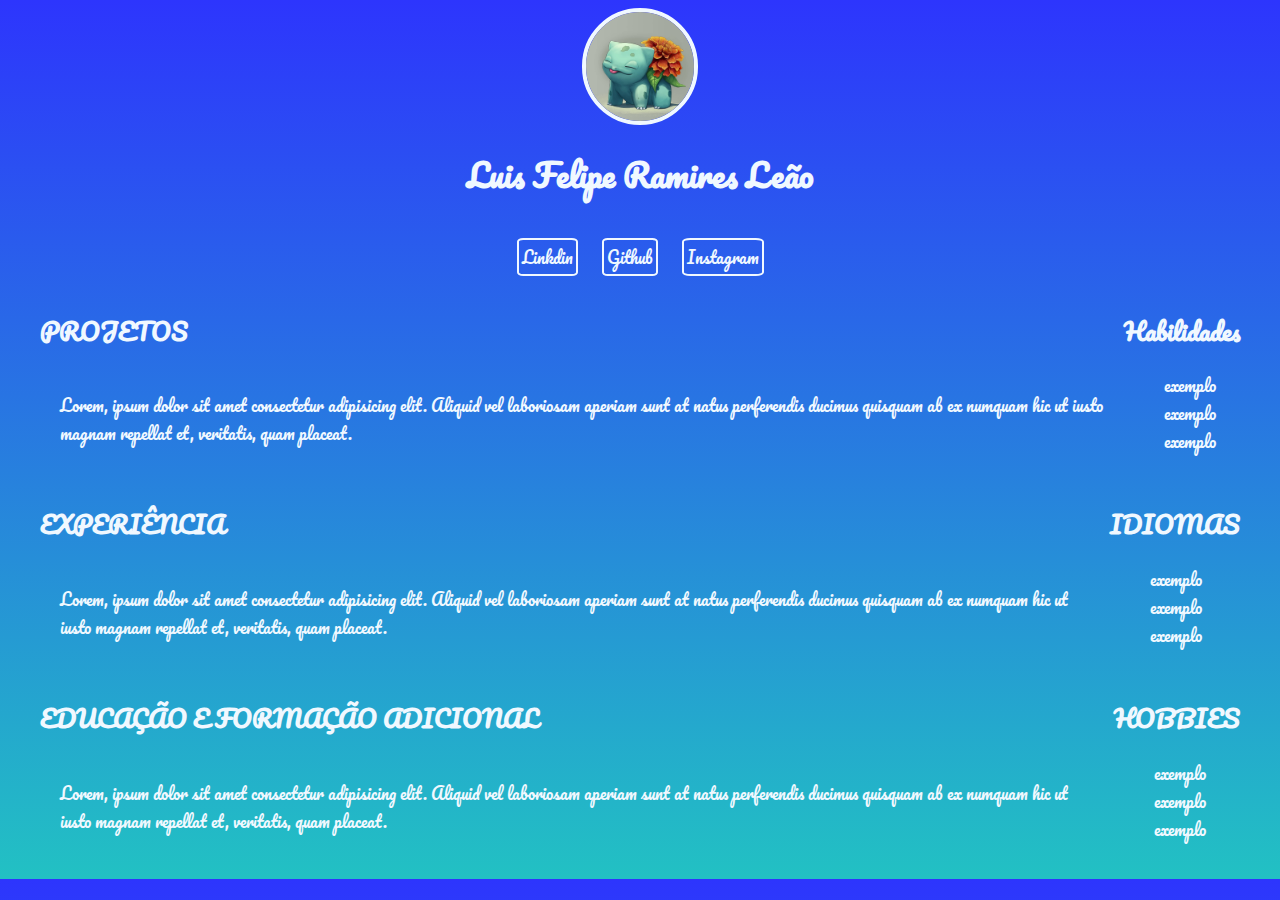
==== curriculo.html @ 18528fd4 "Desafio proposto e avançando no curso" ====
<!DOCTYPE html>
<html lang="pt-br">
  <head>
    <meta charset="UTF-8" />
    <meta http-equiv="X-UA-Compatible" content="IE=edge" />
    <meta name="viewport" content="width=device-width, initial-scale=1.0" />
    <link rel="stylesheet" href="./style/curriculo.css" />
    <title>Curriculo</title>
  </head>
  <body>
    <header class="cabecalho">
      <div class="container">
        <section class="cabecalho__perfil">
          <img
            class="cabecalho__imagem__perfil"
            src="./img/buba2.jpg"
            alt="imagem de perfil"
          />
          <h1 class="cabecalho__perfil__nome">Luis Felipe Ramires Leão</h1>
        </section>
        <nav class="cabecalho__menu">
          <a class="cabecalho__menu__link" href="">Linkdin</a>
          <a class="cabecalho__menu__link" href="">Github</a>
          <a class="cabecalho__menu__link" href="">Instagram</a>
        </nav>
      </div>
    </header>

    <main>
      <div class="container">
        <section class="conteudo">
          <div>
            <h2 class="conteudo__titulo">PROJETOS</h2>
            <p class="conteudo__texto">
              Lorem, ipsum dolor sit amet consectetur adipisicing elit. Aliquid
              vel laboriosam aperiam sunt at natus perferendis ducimus quisquam
              ab ex numquam hic ut iusto magnam repellat et, veritatis, quam
              placeat.
            </p>
          </div>
          <div>
            <h2 class="conteudo__titulo">Habilidades</h2>
            <ul class="lista">
              <li class="lista__item">exemplo</li>
              <li class="lista__item">exemplo</li>
              <li class="lista__item">exemplo</li>
            </ul>
          </div>
        </section>
      </div>

      <div class="container">
        <section class="conteudo">
          <div>
            <h2 class="conteudo__titulo">EXPERIÊNCIA</h2>
            <p class="conteudo__texto">
              Lorem, ipsum dolor sit amet consectetur adipisicing elit. Aliquid
              vel laboriosam aperiam sunt at natus perferendis ducimus quisquam
              ab ex numquam hic ut iusto magnam repellat et, veritatis, quam
              placeat.
            </p>
          </div>
          <div>
            <h2 class="conteudo__titulo">IDIOMAS</h2>
            <ul class="lista">
              <li class="lista__item">exemplo</li>
              <li class="lista__item">exemplo</li>
              <li class="lista__item">exemplo</li>
            </ul>
          </div>
        </section>
      </div>

      <div class="container">
        <section class="conteudo">
          <div>
            <h2 class="conteudo__titulo">EDUCAÇÃO E FORMAÇÃO ADICIONAL</h2>
            <p class="conteudo__texto">
              Lorem, ipsum dolor sit amet consectetur adipisicing elit. Aliquid
              vel laboriosam aperiam sunt at natus perferendis ducimus quisquam
              ab ex numquam hic ut iusto magnam repellat et, veritatis, quam
              placeat.
            </p>
          </div>
          <div>
            <h2 class="conteudo__titulo">HOBBIES</h2>
            <ul class="lista">
              <li class="lista__item">exemplo</li>
              <li class="lista__item">exemplo</li>
              <li class="lista__item">exemplo</li>
            </ul>
          </div>
        </section>
      </div>
    </main>

    <footer></footer>
  </body>
</html>
---- style/curriculo.css ----
@import url('https://fonts.googleapis.com/css2?family=Montserrat:wght@100;200;300;400;500;600;700;800;900&family=Pacifico&family=Roboto+Mono:wght@100;200;300;400;500;600;700&display=swap');

:root {
   --background-color: background: rgb(34,193,195);
   background: linear-gradient(0deg, rgba(34,193,195,1) 0%, rgba(45,53,253,1) 100%);
  --hover-color: #0e5bf1;
  --text-color: #f0f8ff;
}

body {
  box-sizing: border-box;

  background: var(--background-color);
}

.container {
  max-width: 1200px;
  margin: 0 auto;
}
.cabecalho {
  display: flex;
}

.cabecalho__perfil {
  display: flex;
  flex-direction: column;
  align-items: center;
}

.cabecalho__perfil__nome {
  color: var(--text-color);
  font-family: 'Pacifico', cursive;
}

.cabecalho__perfil__nome:hover {
  color: var(--hover-color);
  font-size: 20px;
}

.cabecalho__imagem__perfil {
  width: 10%;
  border-radius: 50%;
  border: solid 4px var(--text-color);
}

.cabecalho__imagem__perfil:hover {
  border: solid 4px var(--hover-color);
}

.cabecalho__menu {
  margin: 14px;
  display: flex;
  justify-content: center;
  gap: 24px;
}

.cabecalho__menu__link {
  padding: 3px;
  font-family: 'Pacifico', cursive;
  text-decoration: none;
  border: solid 2px;
  border-radius: 10%;
  color: var(--text-color);
}

.cabecalho__menu__link:hover {
  color: var(--hover-color);
  border: var(--hover-color);
}

.conteudo__titulo {
  align-items: center;
  font-family: 'Pacifico', cursive;
  color: var(--text-color);
}
.main__icon {
  width: 2%;
  color: var(--text-color);
  
}

.conteudo {
  display: flex;
}
.conteudo__texto {
  padding: 20px;
  font-family: 'Pacifico', cursive;
  color: var(--text-color);
}




.lista__item{
  font-family: 'Pacifico', cursive;
  color: var(--text-color);
  list-style-type: none;
}
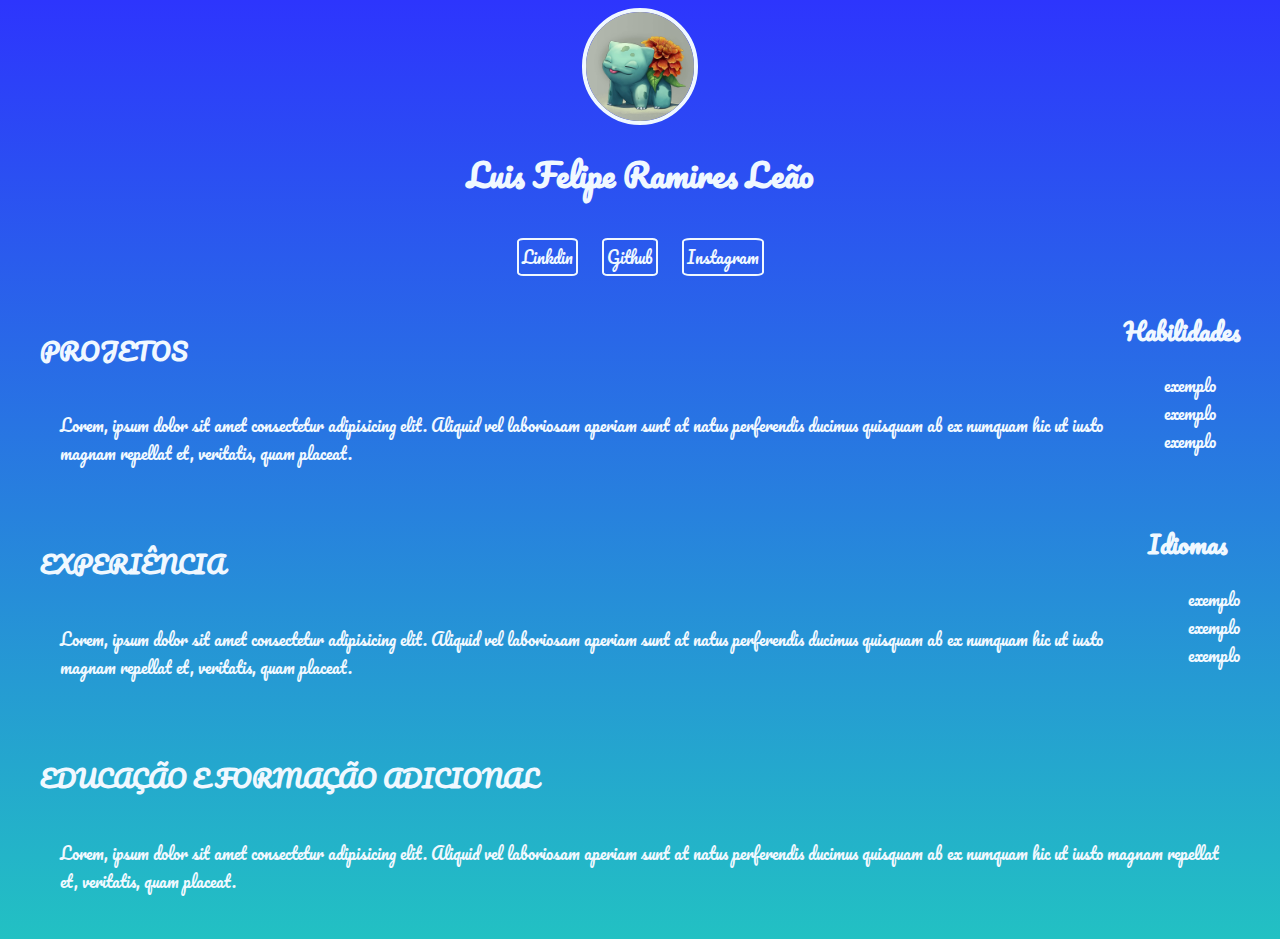
==== commit 190696e1: "exemplificando" ====
--- a/curriculo.html
+++ b/curriculo.html
@@ -29,7 +29,7 @@
     <main>
       <div class="container">
         <section class="conteudo">
-          <div>
+          <div class="teste">
             <h2 class="conteudo__titulo">PROJETOS</h2>
             <p class="conteudo__texto">
               Lorem, ipsum dolor sit amet consectetur adipisicing elit. Aliquid
@@ -51,7 +51,7 @@
 
       <div class="container">
         <section class="conteudo">
-          <div>
+          <div class="teste">
             <h2 class="conteudo__titulo">EXPERIÊNCIA</h2>
             <p class="conteudo__texto">
               Lorem, ipsum dolor sit amet consectetur adipisicing elit. Aliquid
@@ -61,7 +61,7 @@
             </p>
           </div>
           <div>
-            <h2 class="conteudo__titulo">IDIOMAS</h2>
+            <h2 class="conteudo__titulo">Idiomas</h2>
             <ul class="lista">
               <li class="lista__item">exemplo</li>
               <li class="lista__item">exemplo</li>
@@ -73,7 +73,7 @@
 
       <div class="container">
         <section class="conteudo">
-          <div>
+          <div class="teste">
             <h2 class="conteudo__titulo">EDUCAÇÃO E FORMAÇÃO ADICIONAL</h2>
             <p class="conteudo__texto">
               Lorem, ipsum dolor sit amet consectetur adipisicing elit. Aliquid
@@ -82,14 +82,6 @@
               placeat.
             </p>
           </div>
-          <div>
-            <h2 class="conteudo__titulo">HOBBIES</h2>
-            <ul class="lista">
-              <li class="lista__item">exemplo</li>
-              <li class="lista__item">exemplo</li>
-              <li class="lista__item">exemplo</li>
-            </ul>
-          </div>
         </section>
       </div>
     </main>
--- a/style/curriculo.css
+++ b/style/curriculo.css
@@ -73,6 +73,11 @@
   font-family: 'Pacifico', cursive;
   color: var(--text-color);
 }
+
+.conteudo__titulo:hover{
+    color: var(--hover-color);
+}
+
 .main__icon {
   width: 2%;
   color: var(--text-color);
@@ -81,6 +86,7 @@
 
 .conteudo {
   display: flex;
+  
 }
 .conteudo__texto {
   padding: 20px;
@@ -96,3 +102,8 @@
   color: var(--text-color);
   list-style-type: none;
 }
+
+
+.teste{
+  margin:20px 0 0 0 ;
+}